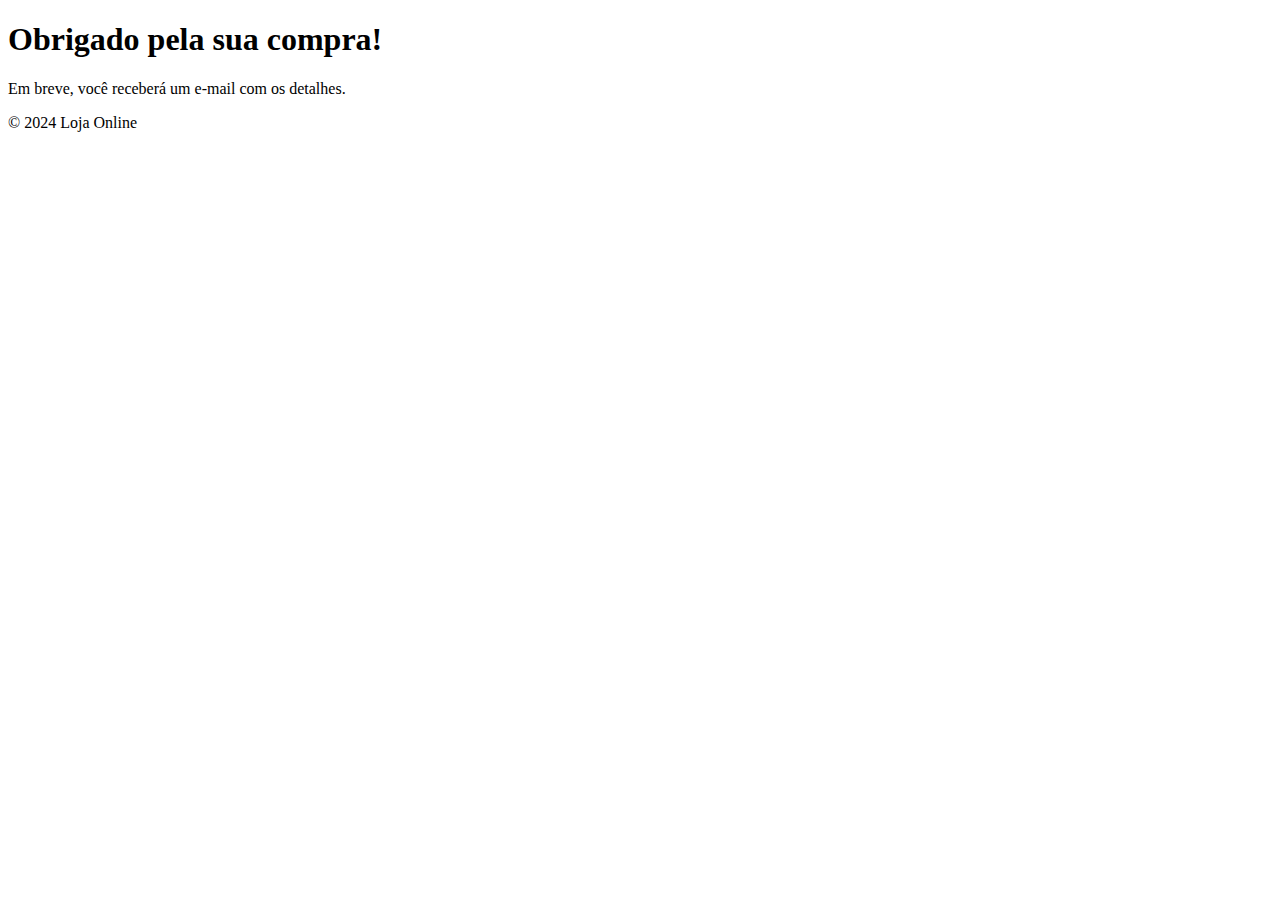
==== obrigado.html @ 90ee5918 "Create obrigado.html" ====
<!DOCTYPE html>
<html lang="pt-br">
<head>
    <meta charset="UTF-8">
    <meta name="viewport" content="width=device-width, initial-scale=1.0">
    <title>Obrigado pela Compra!</title>
    <link rel="stylesheet" href="style.css">
</head>
<body>
    <section class="container">
        <header>
            <h1>Obrigado pela sua compra!</h1>
            <p>Em breve, você receberá um e-mail com os detalhes.</p>
        </header>

        <footer>
            <p>&copy; 2024 Loja Online</p>
        </footer>
    </section>
</body>
</html>
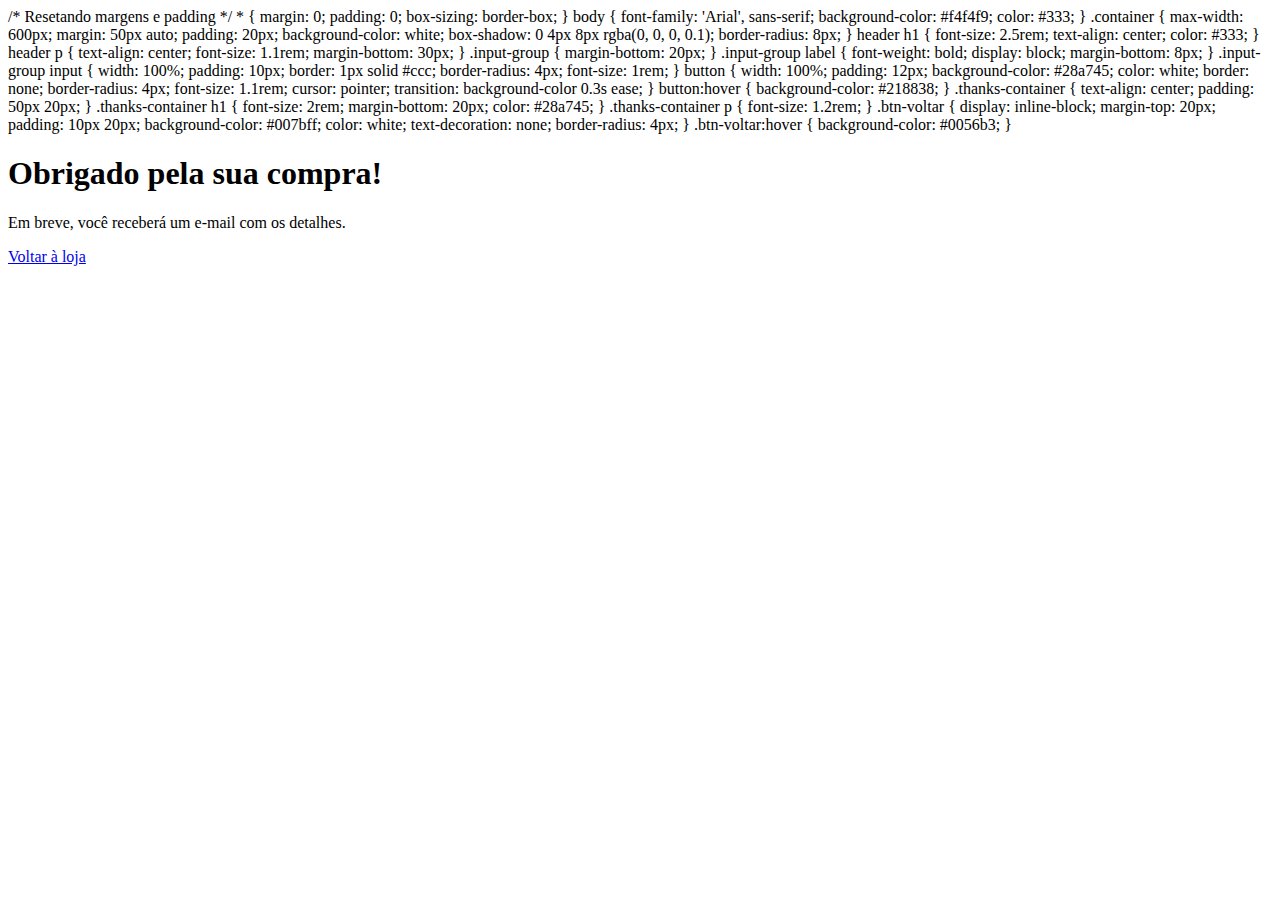
==== commit 16527578: "Create obrigado.html" ====
--- a/obrigado.html
+++ b/obrigado.html
@@ -1,21 +1,117 @@
 <!DOCTYPE html>
 <html lang="pt-br">
+/* Resetando margens e padding */
+* {
+    margin: 0;
+    padding: 0;
+    box-sizing: border-box;
+}
+
+body {
+    font-family: 'Arial', sans-serif;
+    background-color: #f4f4f9;
+    color: #333;
+}
+
+.container {
+    max-width: 600px;
+    margin: 50px auto;
+    padding: 20px;
+    background-color: white;
+    box-shadow: 0 4px 8px rgba(0, 0, 0, 0.1);
+    border-radius: 8px;
+}
+
+header h1 {
+    font-size: 2.5rem;
+    text-align: center;
+    color: #333;
+}
+
+header p {
+    text-align: center;
+    font-size: 1.1rem;
+    margin-bottom: 30px;
+}
+
+.input-group {
+    margin-bottom: 20px;
+}
+
+.input-group label {
+    font-weight: bold;
+    display: block;
+    margin-bottom: 8px;
+}
+
+.input-group input {
+    width: 100%;
+    padding: 10px;
+    border: 1px solid #ccc;
+    border-radius: 4px;
+    font-size: 1rem;
+}
+
+button {
+    width: 100%;
+    padding: 12px;
+    background-color: #28a745;
+    color: white;
+    border: none;
+    border-radius: 4px;
+    font-size: 1.1rem;
+    cursor: pointer;
+    transition: background-color 0.3s ease;
+}
+
+button:hover {
+    background-color: #218838;
+}
+
+.thanks-container {
+    text-align: center;
+    padding: 50px 20px;
+}
+
+.thanks-container h1 {
+    font-size: 2rem;
+    margin-bottom: 20px;
+    color: #28a745;
+}
+
+.thanks-container p {
+    font-size: 1.2rem;
+}
+
+.btn-voltar {
+    display: inline-block;
+    margin-top: 20px;
+    padding: 10px 20px;
+    background-color: #007bff;
+    color: white;
+    text-decoration: none;
+    border-radius: 4px;
+}
+
+.btn-voltar:hover {
+    background-color: #0056b3;
+}
+
 <head>
     <meta charset="UTF-8">
     <meta name="viewport" content="width=device-width, initial-scale=1.0">
     <title>Obrigado pela Compra!</title>
     <link rel="stylesheet" href="style.css">
 </head>
+
 <body>
-    <section class="container">
-        <header>
-            <h1>Obrigado pela sua compra!</h1>
-            <p>Em breve, você receberá um e-mail com os detalhes.</p>
-        </header>
 
-        <footer>
-            <p>&copy; 2024 Loja Online</p>
-        </footer>
-    </section>
+    <div class="thanks-container">
+        <h1>Obrigado pela sua compra!</h1>
+        <p>Em breve, você receberá um e-mail com os detalhes.</p>
+        <a href="index.html" class="btn-voltar">Voltar à loja</a>
+    </div>
+
 </body>
+
 </html>
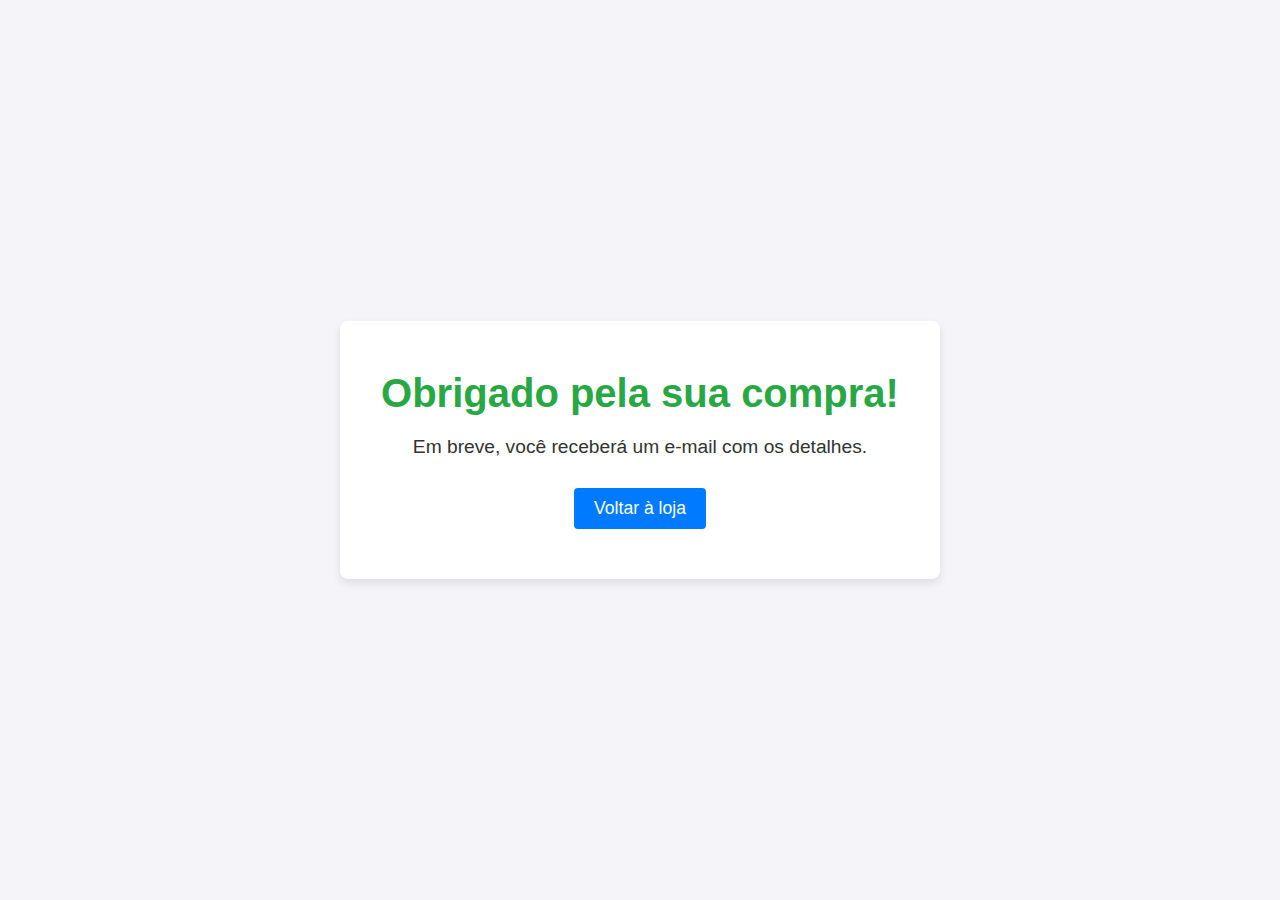
==== commit cb6b946b: "Update obrigado.html" ====
--- a/obrigado.html
+++ b/obrigado.html
@@ -1,107 +1,64 @@
 <!DOCTYPE html>
 <html lang="pt-br">
-/* Resetando margens e padding */
-* {
-    margin: 0;
-    padding: 0;
-    box-sizing: border-box;
-}
-
-body {
-    font-family: 'Arial', sans-serif;
-    background-color: #f4f4f9;
-    color: #333;
-}
-
-.container {
-    max-width: 600px;
-    margin: 50px auto;
-    padding: 20px;
-    background-color: white;
-    box-shadow: 0 4px 8px rgba(0, 0, 0, 0.1);
-    border-radius: 8px;
-}
-
-header h1 {
-    font-size: 2.5rem;
-    text-align: center;
-    color: #333;
-}
-
-header p {
-    text-align: center;
-    font-size: 1.1rem;
-    margin-bottom: 30px;
-}
-
-.input-group {
-    margin-bottom: 20px;
-}
-
-.input-group label {
-    font-weight: bold;
-    display: block;
-    margin-bottom: 8px;
-}
-
-.input-group input {
-    width: 100%;
-    padding: 10px;
-    border: 1px solid #ccc;
-    border-radius: 4px;
-    font-size: 1rem;
-}
-
-button {
-    width: 100%;
-    padding: 12px;
-    background-color: #28a745;
-    color: white;
-    border: none;
-    border-radius: 4px;
-    font-size: 1.1rem;
-    cursor: pointer;
-    transition: background-color 0.3s ease;
-}
-
-button:hover {
-    background-color: #218838;
-}
-
-.thanks-container {
-    text-align: center;
-    padding: 50px 20px;
-}
-
-.thanks-container h1 {
-    font-size: 2rem;
-    margin-bottom: 20px;
-    color: #28a745;
-}
-
-.thanks-container p {
-    font-size: 1.2rem;
-}
-
-.btn-voltar {
-    display: inline-block;
-    margin-top: 20px;
-    padding: 10px 20px;
-    background-color: #007bff;
-    color: white;
-    text-decoration: none;
-    border-radius: 4px;
-}
-
-.btn-voltar:hover {
-    background-color: #0056b3;
-}
 
 <head>
     <meta charset="UTF-8">
     <meta name="viewport" content="width=device-width, initial-scale=1.0">
     <title>Obrigado pela Compra!</title>
-    <link rel="stylesheet" href="style.css">
+    <style>
+        /* Resetando margens e padding */
+        * {
+            margin: 0;
+            padding: 0;
+            box-sizing: border-box;
+        }
+
+        body {
+            font-family: 'Arial', sans-serif;
+            background-color: #f4f4f9;
+            color: #333;
+            display: flex;
+            justify-content: center;
+            align-items: center;
+            height: 100vh;
+            margin: 0;
+        }
+
+        .thanks-container {
+            text-align: center;
+            padding: 50px 20px;
+            background-color: white;
+            box-shadow: 0 4px 8px rgba(0, 0, 0, 0.1);
+            border-radius: 8px;
+            width: 100%;
+            max-width: 600px;
+        }
+
+        .thanks-container h1 {
+            font-size: 2.5rem;
+            margin-bottom: 20px;
+            color: #28a745;
+        }
+
+        .thanks-container p {
+            font-size: 1.2rem;
+            margin-bottom: 30px;
+        }
+
+        .btn-voltar {
+            display: inline-block;
+            padding: 10px 20px;
+            background-color: #007bff;
+            color: white;
+            text-decoration: none;
+            border-radius: 4px;
+            font-size: 1.1rem;
+        }
+
+        .btn-voltar:hover {
+            background-color: #0056b3;
+        }
+    </style>
 </head>
 
 <body>
